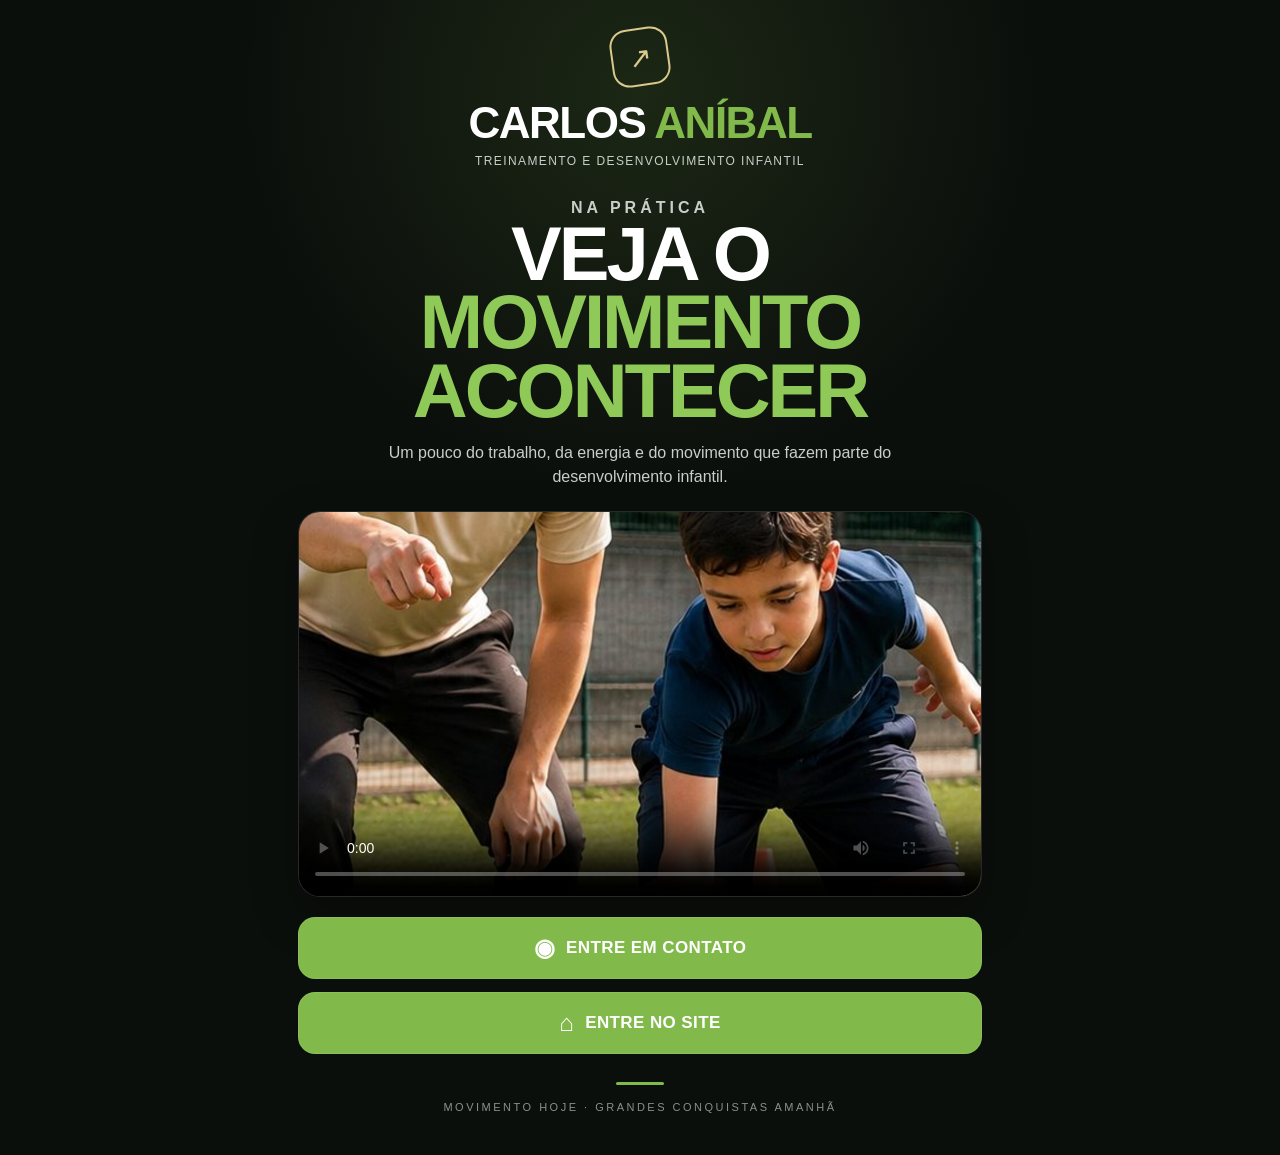
==== instagram/index.html @ 9f46300f "video" ====
<!DOCTYPE html>
<html lang="pt-BR">
<head>
<meta charset="UTF-8">
<meta name="viewport" content="width=device-width, initial-scale=1.0">
<meta name="theme-color" content="#0b0f0c">
<title>Carlos Aníbal | Movimento Acontecer</title>
<style>
:root{--bg:#0b0f0c;--green:#82b94b;--bright:#8fc957;--white:#fff;--muted:#c9cec9;--line:rgba(255,255,255,.16)}
*{box-sizing:border-box} body{margin:0;min-height:100vh;background:radial-gradient(circle at 50% 8%,rgba(130,185,75,.14),transparent 32%),var(--bg);color:var(--white);font-family:Arial,Helvetica,sans-serif}
.page{width:min(720px,100%);margin:auto;padding:28px 18px 42px}
.brand{text-align:center;margin-bottom:28px}.brand-mark{width:58px;height:58px;margin:0 auto 12px;border:2px solid #d9c98c;border-radius:17px;display:grid;place-items:center;color:#d9c98c;font-size:28px;transform:rotate(-8deg)}
.brand-name{margin:0;font-size:clamp(28px,7vw,44px);font-weight:900;letter-spacing:-1.5px;text-transform:uppercase}.brand-name span{color:var(--green)}
.brand-sub{margin:6px 0 0;font-size:12px;letter-spacing:1.4px;color:var(--muted);text-transform:uppercase}
.headline{text-align:center;margin:22px 0}.eyebrow{margin:0 0 8px;color:var(--bright);font-size:13px;font-weight:800;letter-spacing:4px;text-transform:uppercase}
h1{margin:0;font-size:clamp(42px,12vw,76px);line-height:.9;letter-spacing:-3px;font-weight:900;text-transform:uppercase}h1 span{color:var(--bright)}
.headline p{max-width:590px;margin:16px auto 0;color:var(--muted);font-size:16px;line-height:1.5}
.video-wrap{overflow:hidden;border:1px solid var(--line);border-radius:22px;background:#000;box-shadow:0 18px 45px rgba(0,0,0,.35)}
video{display:block;width:100%;aspect-ratio:16/9;object-fit:cover;background:#000}
.actions{display:grid;gap:13px;margin-top:20px}.btn{display:flex;align-items:center;justify-content:center;min-height:62px;padding:15px 20px;border-radius:17px;text-decoration:none;font-size:17px;font-weight:900;letter-spacing:.4px;transition:transform .2s ease,filter .2s ease}
.btn:hover{transform:translateY(-2px);filter:brightness(1.06)}.btn-whatsapp,.btn-site{background:var(--green);color:#fff;border:1px solid rgba(255,255,255,.08)}
.icon{margin-right:11px;font-size:24px;line-height:1}.footer{margin-top:28px;text-align:center;color:#899089;font-size:11px;letter-spacing:2.5px;text-transform:uppercase}
.footer:before{content:"";display:block;width:48px;height:3px;margin:0 auto 16px;border-radius:99px;background:var(--green)}
@media(max-width:480px){.page{padding:22px 14px 34px}.headline p{font-size:15px}.video-wrap{border-radius:17px}.btn{min-height:58px}}
</style>
</head>
<body>
<main class="page">
<header class="brand">
<div class="brand-mark" aria-hidden="true">↗</div>
<h2 class="brand-name">Carlos <span>Aníbal</span></h2>
<p class="brand-sub">Treinamento e Desenvolvimento Infantil</p>
</header>
<section class="headline">
<p class="eyebrow">Na prática</p>
<h1>Veja o<br><span>movimento acontecer</span></h1>
<p>Um pouco do trabalho, da energia e do movimento que fazem parte do desenvolvimento infantil.</p>
</section>
<section class="video-wrap" aria-label="Vídeo do treinamento infantil">
<video controls playsinline preload="metadata" poster="../assets/img/hero-carlos.jpg">
<source src="../assets/Video/01-quadra.mp4" type="video/mp4">
Seu navegador não suporta a reprodução de vídeo.
</video>
</section>
<nav class="actions" aria-label="Ações">
<a class="btn btn-whatsapp" href="https://wa.me/5575983131424?text=Ol%C3%A1%2C%20Professor%20Carlos%20An%C3%ADbal%21%20Vim%20pelo%20Instagram%20e%20gostaria%20de%20saber%20mais%20sobre%20o%20treinamento%20infantil." target="_blank" rel="noopener"><span class="icon">◉</span>ENTRE EM CONTATO</a>
<a class="btn btn-site" href="../index.php"><span class="icon">⌂</span>ENTRE NO SITE</a>
</nav>
<footer class="footer">Movimento hoje · Grandes conquistas amanhã</footer>
</main>
</body>
</html>
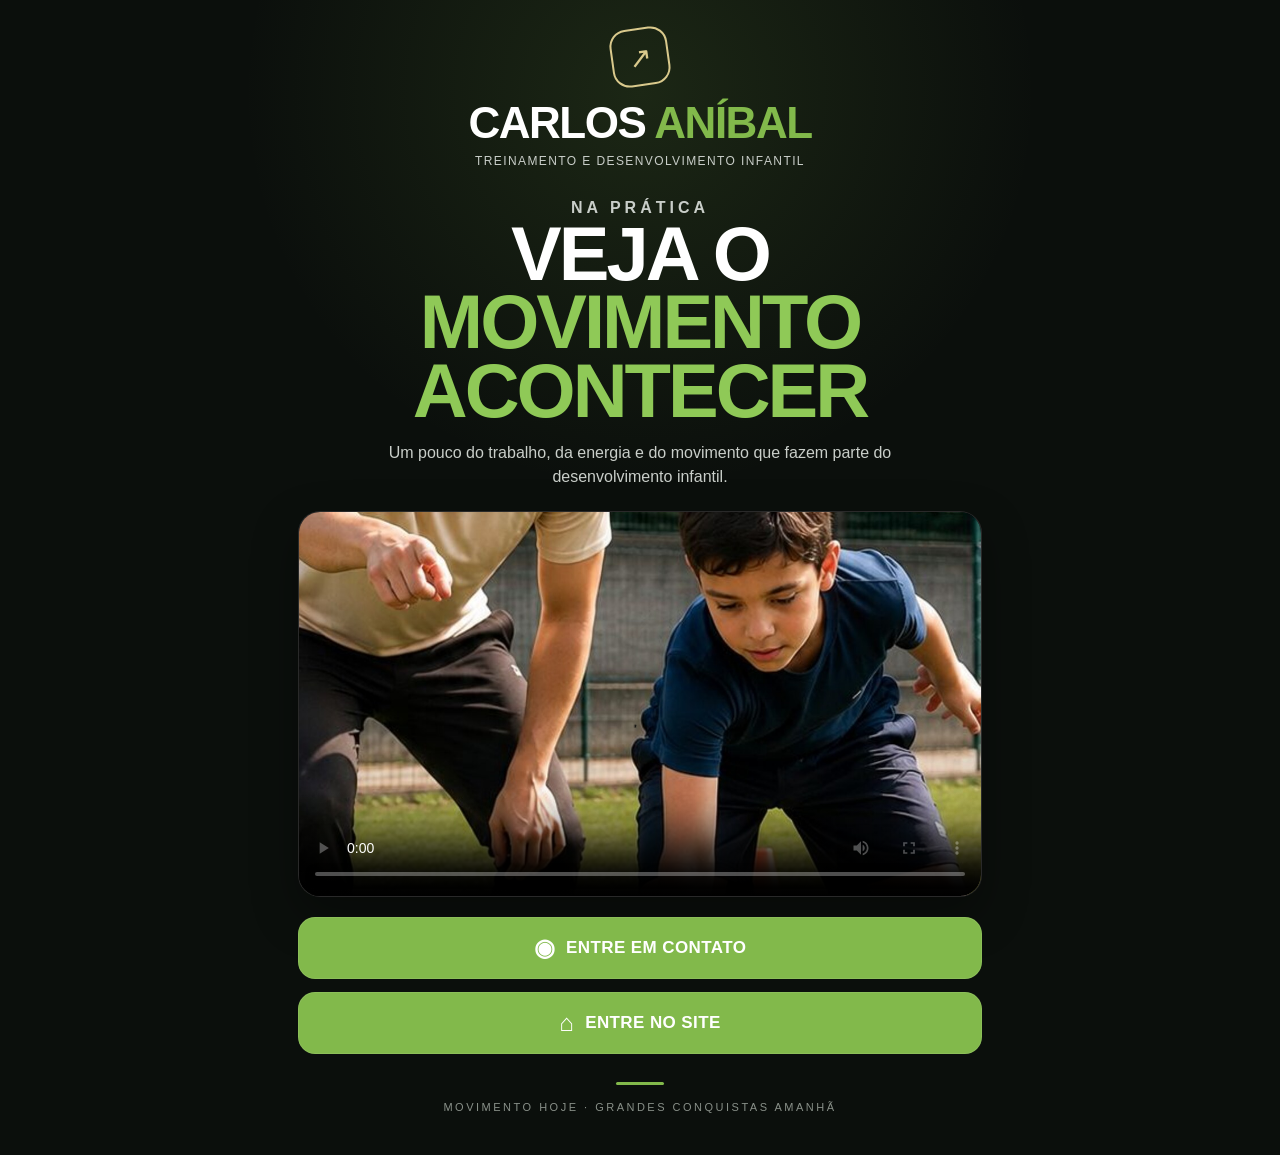
==== commit ea1106f6: "etualisado" ====
--- a/instagram/index.html
+++ b/instagram/index.html
@@ -44,7 +44,7 @@
 </section>
 <nav class="actions" aria-label="Ações">
 <a class="btn btn-whatsapp" href="https://wa.me/5575983131424?text=Ol%C3%A1%2C%20Professor%20Carlos%20An%C3%ADbal%21%20Vim%20pelo%20Instagram%20e%20gostaria%20de%20saber%20mais%20sobre%20o%20treinamento%20infantil." target="_blank" rel="noopener"><span class="icon">◉</span>ENTRE EM CONTATO</a>
-<a class="btn btn-site" href="../index.php"><span class="icon">⌂</span>ENTRE NO SITE</a>
+<a class="btn btn-site" href="../"><span class="icon">⌂</span>ENTRE NO SITE</a>
 </nav>
 <footer class="footer">Movimento hoje · Grandes conquistas amanhã</footer>
 </main>
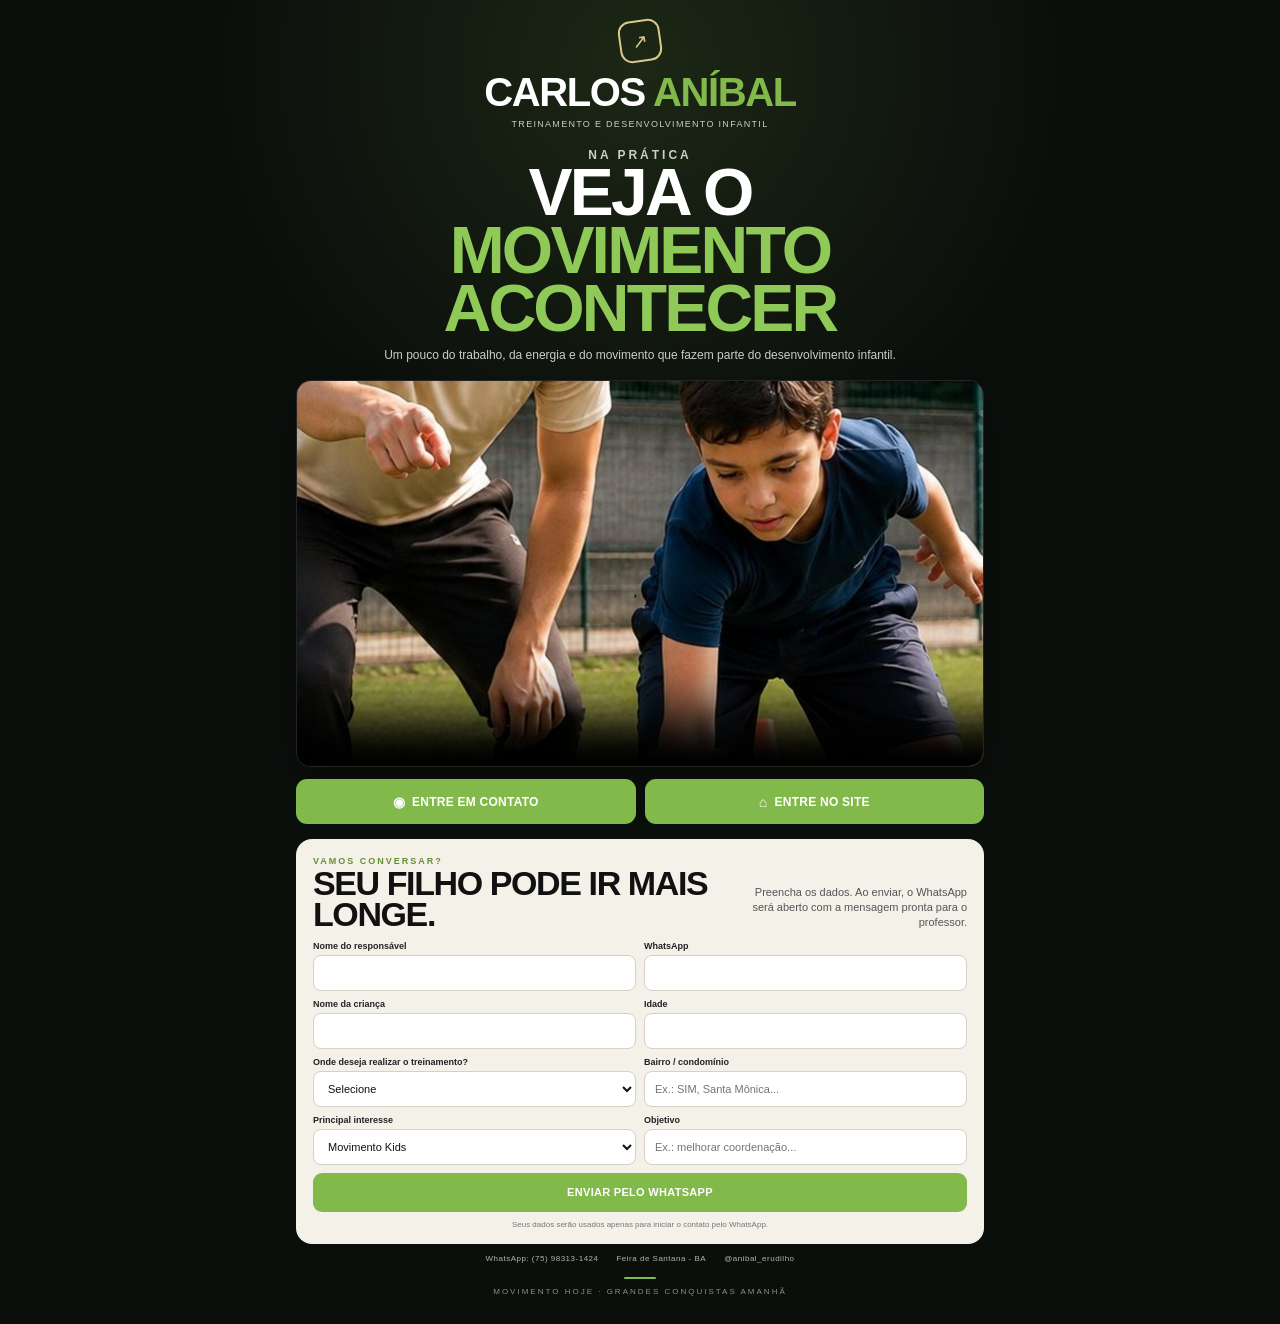
==== commit a8f7b032: "INSTAGRAM" ====
--- a/instagram/index.html
+++ b/instagram/index.html
@@ -6,47 +6,43 @@
 <meta name="theme-color" content="#0b0f0c">
 <title>Carlos Aníbal | Movimento Acontecer</title>
 <style>
-:root{--bg:#0b0f0c;--green:#82b94b;--bright:#8fc957;--white:#fff;--muted:#c9cec9;--line:rgba(255,255,255,.16)}
-*{box-sizing:border-box} body{margin:0;min-height:100vh;background:radial-gradient(circle at 50% 8%,rgba(130,185,75,.14),transparent 32%),var(--bg);color:var(--white);font-family:Arial,Helvetica,sans-serif}
-.page{width:min(720px,100%);margin:auto;padding:28px 18px 42px}
-.brand{text-align:center;margin-bottom:28px}.brand-mark{width:58px;height:58px;margin:0 auto 12px;border:2px solid #d9c98c;border-radius:17px;display:grid;place-items:center;color:#d9c98c;font-size:28px;transform:rotate(-8deg)}
-.brand-name{margin:0;font-size:clamp(28px,7vw,44px);font-weight:900;letter-spacing:-1.5px;text-transform:uppercase}.brand-name span{color:var(--green)}
-.brand-sub{margin:6px 0 0;font-size:12px;letter-spacing:1.4px;color:var(--muted);text-transform:uppercase}
-.headline{text-align:center;margin:22px 0}.eyebrow{margin:0 0 8px;color:var(--bright);font-size:13px;font-weight:800;letter-spacing:4px;text-transform:uppercase}
-h1{margin:0;font-size:clamp(42px,12vw,76px);line-height:.9;letter-spacing:-3px;font-weight:900;text-transform:uppercase}h1 span{color:var(--bright)}
-.headline p{max-width:590px;margin:16px auto 0;color:var(--muted);font-size:16px;line-height:1.5}
-.video-wrap{overflow:hidden;border:1px solid var(--line);border-radius:22px;background:#000;box-shadow:0 18px 45px rgba(0,0,0,.35)}
-video{display:block;width:100%;aspect-ratio:16/9;object-fit:cover;background:#000}
-.actions{display:grid;gap:13px;margin-top:20px}.btn{display:flex;align-items:center;justify-content:center;min-height:62px;padding:15px 20px;border-radius:17px;text-decoration:none;font-size:17px;font-weight:900;letter-spacing:.4px;transition:transform .2s ease,filter .2s ease}
-.btn:hover{transform:translateY(-2px);filter:brightness(1.06)}.btn-whatsapp,.btn-site{background:var(--green);color:#fff;border:1px solid rgba(255,255,255,.08)}
-.icon{margin-right:11px;font-size:24px;line-height:1}.footer{margin-top:28px;text-align:center;color:#899089;font-size:11px;letter-spacing:2.5px;text-transform:uppercase}
-.footer:before{content:"";display:block;width:48px;height:3px;margin:0 auto 16px;border-radius:99px;background:var(--green)}
-@media(max-width:480px){.page{padding:22px 14px 34px}.headline p{font-size:15px}.video-wrap{border-radius:17px}.btn{min-height:58px}}
+:root{--bg:#0b0f0c;--green:#82b94b;--bright:#8fc957;--white:#fff;--muted:#c9cec9;--line:rgba(255,255,255,.14);--card:#f4f1e9;--ink:#111}
+*{box-sizing:border-box}html{scroll-behavior:smooth}body{margin:0;background:radial-gradient(circle at 50% 5%,rgba(130,185,75,.14),transparent 30%),var(--bg);color:var(--white);font-family:Arial,Helvetica,sans-serif}.page{width:min(720px,100%);margin:auto;padding:20px 16px 28px}
+.brand{text-align:center;margin-bottom:18px}.brand-mark{width:42px;height:42px;margin:0 auto 8px;border:2px solid #d9c98c;border-radius:12px;display:grid;place-items:center;color:#d9c98c;font-size:19px;transform:rotate(-8deg)}.brand-name{margin:0;font-size:clamp(27px,6vw,40px);font-weight:900;letter-spacing:-1.4px;text-transform:uppercase}.brand-name span{color:var(--green)}.brand-sub{margin:4px 0 0;font-size:9px;letter-spacing:1.3px;color:var(--muted);text-transform:uppercase}
+.headline{text-align:center;margin:14px 0 16px}.eyebrow{margin:0 0 5px;color:var(--bright);font-size:10px;font-weight:800;letter-spacing:3px;text-transform:uppercase}h1{margin:0;font-size:clamp(37px,10vw,66px);line-height:.88;letter-spacing:-2.8px;font-weight:900;text-transform:uppercase}h1 span{color:var(--bright)}.headline p{max-width:570px;margin:10px auto 0;color:var(--muted);font-size:12px;line-height:1.35}
+.video-wrap{overflow:hidden;border:1px solid var(--line);border-radius:15px;background:#000;box-shadow:0 14px 32px rgba(0,0,0,.35)}video{display:block;width:100%;aspect-ratio:16/9;object-fit:cover;background:#000}
+.actions{display:grid;grid-template-columns:1fr 1fr;gap:9px;margin-top:12px}.btn{display:flex;align-items:center;justify-content:center;min-height:45px;padding:10px 12px;border-radius:11px;text-decoration:none;font-size:12px;font-weight:900;letter-spacing:.25px}.btn-whatsapp,.btn-site{background:var(--green);color:#fff}.btn:hover{filter:brightness(1.06)}.icon{margin-right:7px;font-size:14px}
+.contact-card{margin-top:15px;background:var(--card);color:var(--ink);border-radius:16px;padding:17px 17px 15px}.contact-head{display:flex;align-items:end;justify-content:space-between;gap:12px;margin-bottom:11px}.contact-head .eyebrow{color:#648f35;margin:0;font-size:9px;letter-spacing:2px}.contact-head h2{margin:2px 0 0;font-size:clamp(23px,6vw,34px);line-height:.9;letter-spacing:-1.4px;text-transform:uppercase}.contact-note{margin:0;color:#555;font-size:11px;line-height:1.35;text-align:right;max-width:230px}.contact-form{display:grid;gap:8px}.field-row{display:grid;grid-template-columns:1fr 1fr;gap:8px}.field{display:grid;gap:4px}label{font-size:9px;font-weight:800;color:#222}input,select,textarea{width:100%;border:1px solid #d6d1c5;border-radius:8px;background:#fff;color:#111;font:inherit;font-size:11px;padding:9px 10px;outline:none}input,select{height:36px}textarea{min-height:52px;resize:vertical}input:focus,select:focus,textarea:focus{border-color:var(--green);box-shadow:0 0 0 2px rgba(130,185,75,.14)}.full{grid-column:1/-1}.form-submit{border:0;background:var(--green);color:#fff;border-radius:9px;min-height:39px;font-size:11px;font-weight:900;letter-spacing:.3px;cursor:pointer}.form-submit:hover{filter:brightness(1.06)}.privacy{margin:0;text-align:center;color:#777;font-size:8px}
+.quick-info{display:flex;justify-content:center;gap:18px;flex-wrap:wrap;margin-top:10px;color:#aeb5ae;font-size:8px;letter-spacing:.5px}.footer{margin-top:14px;text-align:center;color:#899089;font-size:8px;letter-spacing:2px;text-transform:uppercase}.footer:before{content:"";display:block;width:32px;height:2px;margin:0 auto 8px;border-radius:99px;background:var(--green)}
+@media(max-width:520px){.page{padding:16px 12px 24px}.actions{grid-template-columns:1fr;gap:7px}.btn{min-height:42px}.contact-card{padding:14px}.contact-head{display:block}.contact-note{text-align:left;margin-top:5px;max-width:none}.field-row{grid-template-columns:1fr 1fr}.contact-form{gap:7px}}
+@media(max-width:370px){.field-row{grid-template-columns:1fr}}
 </style>
 </head>
 <body>
 <main class="page">
-<header class="brand">
-<div class="brand-mark" aria-hidden="true">↗</div>
-<h2 class="brand-name">Carlos <span>Aníbal</span></h2>
-<p class="brand-sub">Treinamento e Desenvolvimento Infantil</p>
-</header>
-<section class="headline">
-<p class="eyebrow">Na prática</p>
-<h1>Veja o<br><span>movimento acontecer</span></h1>
-<p>Um pouco do trabalho, da energia e do movimento que fazem parte do desenvolvimento infantil.</p>
-</section>
-<section class="video-wrap" aria-label="Vídeo do treinamento infantil">
-<video controls playsinline preload="metadata" poster="../assets/img/hero-carlos.jpg">
-<source src="../assets/Video/01-quadra.mp4" type="video/mp4">
-Seu navegador não suporta a reprodução de vídeo.
-</video>
-</section>
-<nav class="actions" aria-label="Ações">
-<a class="btn btn-whatsapp" href="https://wa.me/5575983131424?text=Ol%C3%A1%2C%20Professor%20Carlos%20An%C3%ADbal%21%20Vim%20pelo%20Instagram%20e%20gostaria%20de%20saber%20mais%20sobre%20o%20treinamento%20infantil." target="_blank" rel="noopener"><span class="icon">◉</span>ENTRE EM CONTATO</a>
-<a class="btn btn-site" href="../"><span class="icon">⌂</span>ENTRE NO SITE</a>
-</nav>
+<header class="brand"><div class="brand-mark" aria-hidden="true">↗</div><h2 class="brand-name">Carlos <span>Aníbal</span></h2><p class="brand-sub">Treinamento e Desenvolvimento Infantil</p></header>
+<section class="headline"><p class="eyebrow">Na prática</p><h1>Veja o<br><span>movimento acontecer</span></h1><p>Um pouco do trabalho, da energia e do movimento que fazem parte do desenvolvimento infantil.</p></section>
+<section class="video-wrap" aria-label="Vídeo do treinamento infantil"><video controls playsinline preload="metadata" poster="../assets/img/hero-carlos.jpg"><source src="../assets/Video/01-quadra.mp4" type="video/mp4">Seu navegador não suporta a reprodução de vídeo.</video></section>
+<nav class="actions" aria-label="Ações"><a class="btn btn-whatsapp" href="https://wa.me/5575983131424?text=Ol%C3%A1%2C%20Professor%20Carlos%20An%C3%ADbal%21%20Vim%20pelo%20site%20e%20gostaria%20de%20saber%20mais%20sobre%20o%20treinamento%20infantil." target="_blank" rel="noopener"><span class="icon">◉</span>ENTRE EM CONTATO</a><a class="btn btn-site" href="../"><span class="icon">⌂</span>ENTRE NO SITE</a></nav>
+<section class="contact-card" id="contato">
+<div class="contact-head"><div><p class="eyebrow">Vamos conversar?</p><h2>Seu filho pode ir mais longe.</h2></div><p class="contact-note">Preencha os dados. Ao enviar, o WhatsApp será aberto com a mensagem pronta para o professor.</p></div>
+<form id="contactForm" class="contact-form" data-whatsapp="5575983131424">
+<div class="field-row"><div class="field"><label for="responsavel">Nome do responsável</label><input id="responsavel" required name="responsavel" autocomplete="name"></div><div class="field"><label for="telefone">WhatsApp</label><input id="telefone" required name="telefone" inputmode="tel" autocomplete="tel"></div></div>
+<div class="field-row"><div class="field"><label for="crianca">Nome da criança</label><input id="crianca" required name="crianca"></div><div class="field"><label for="idade">Idade</label><input id="idade" required name="idade" type="number" min="3" max="18"></div></div>
+<div class="field-row"><div class="field"><label for="local">Onde deseja realizar o treinamento?</label><select id="local" name="local" required><option value="">Selecione</option><option>Minha residência</option><option>Meu condomínio</option><option>Área comum do condomínio</option><option>Ainda não sei</option></select></div><div class="field"><label for="bairro">Bairro / condomínio</label><input id="bairro" name="bairro" placeholder="Ex.: SIM, Santa Mônica..."></div></div>
+<div class="field-row"><div class="field"><label for="interesse">Principal interesse</label><select id="interesse" name="interesse"><option>Movimento Kids</option><option>Pequenos Atletas</option><option>Preparação esportiva</option><option>Retorno gradual à atividade física</option><option>Pequenos grupos</option><option>Quero orientação do professor</option></select></div><div class="field"><label for="objetivo">Objetivo</label><input id="objetivo" name="objetivo" placeholder="Ex.: melhorar coordenação..."></div></div>
+<button class="form-submit" type="submit">ENVIAR PELO WHATSAPP</button><p class="privacy">Seus dados serão usados apenas para iniciar o contato pelo WhatsApp.</p>
+</form></section>
+<div class="quick-info"><span>WhatsApp: (75) 98313-1424</span><span>Feira de Santana - BA</span><span>@anibal_erudilho</span></div>
 <footer class="footer">Movimento hoje · Grandes conquistas amanhã</footer>
 </main>
+<script>
+document.getElementById('contactForm').addEventListener('submit',function(e){
+ e.preventDefault();
+ const f=new FormData(this), number=this.dataset.whatsapp;
+ const msg=`Olá, Professor Carlos Aníbal! Gostaria de saber mais sobre o treinamento infantil.\n\nResponsável: ${f.get('responsavel')}\nWhatsApp: ${f.get('telefone')}\nCriança: ${f.get('crianca')}\nIdade: ${f.get('idade')} anos\nLocal: ${f.get('local')}\nBairro/condomínio: ${f.get('bairro')||'Não informado'}\nPrincipal interesse: ${f.get('interesse')}\nObjetivo: ${f.get('objetivo')||'Não informado'}`;
+ window.open(`https://wa.me/${number}?text=${encodeURIComponent(msg)}`,'_blank');
+});
+</script>
 </body>
-</html>+</html>
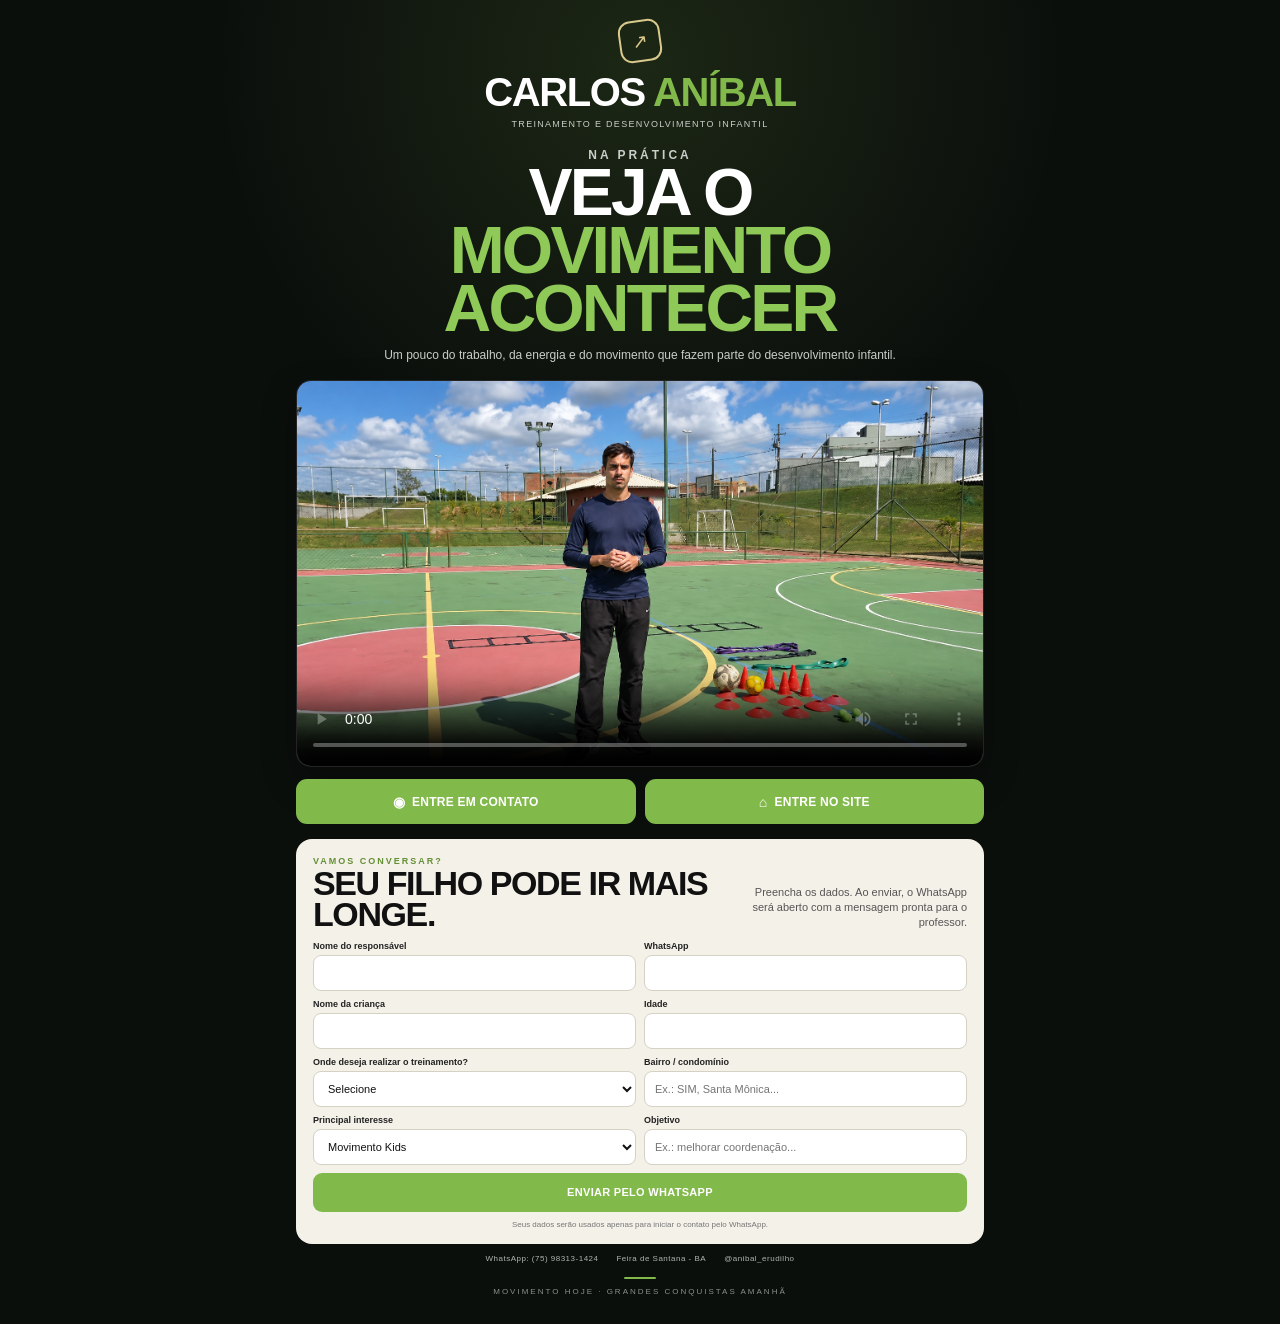
==== commit b65da97d: "Update index.html" ====
--- a/instagram/index.html
+++ b/instagram/index.html
@@ -22,7 +22,7 @@
 <main class="page">
 <header class="brand"><div class="brand-mark" aria-hidden="true">↗</div><h2 class="brand-name">Carlos <span>Aníbal</span></h2><p class="brand-sub">Treinamento e Desenvolvimento Infantil</p></header>
 <section class="headline"><p class="eyebrow">Na prática</p><h1>Veja o<br><span>movimento acontecer</span></h1><p>Um pouco do trabalho, da energia e do movimento que fazem parte do desenvolvimento infantil.</p></section>
-<section class="video-wrap" aria-label="Vídeo do treinamento infantil"><video controls playsinline preload="metadata" poster="../assets/img/hero-carlos.jpg"><source src="../assets/Video/01-quadra.mp4" type="video/mp4">Seu navegador não suporta a reprodução de vídeo.</video></section>
+<section class="video-wrap" aria-label="Vídeo do treinamento infantil"><video controls playsinline preload="metadata" poster="../assets/img/hero-carlos2.jpg"><source src="../assets/Video/01-quadra.mp4" type="video/mp4">Seu navegador não suporta a reprodução de vídeo.</video></section>
 <nav class="actions" aria-label="Ações"><a class="btn btn-whatsapp" href="https://wa.me/5575983131424?text=Ol%C3%A1%2C%20Professor%20Carlos%20An%C3%ADbal%21%20Vim%20pelo%20site%20e%20gostaria%20de%20saber%20mais%20sobre%20o%20treinamento%20infantil." target="_blank" rel="noopener"><span class="icon">◉</span>ENTRE EM CONTATO</a><a class="btn btn-site" href="../"><span class="icon">⌂</span>ENTRE NO SITE</a></nav>
 <section class="contact-card" id="contato">
 <div class="contact-head"><div><p class="eyebrow">Vamos conversar?</p><h2>Seu filho pode ir mais longe.</h2></div><p class="contact-note">Preencha os dados. Ao enviar, o WhatsApp será aberto com a mensagem pronta para o professor.</p></div>
